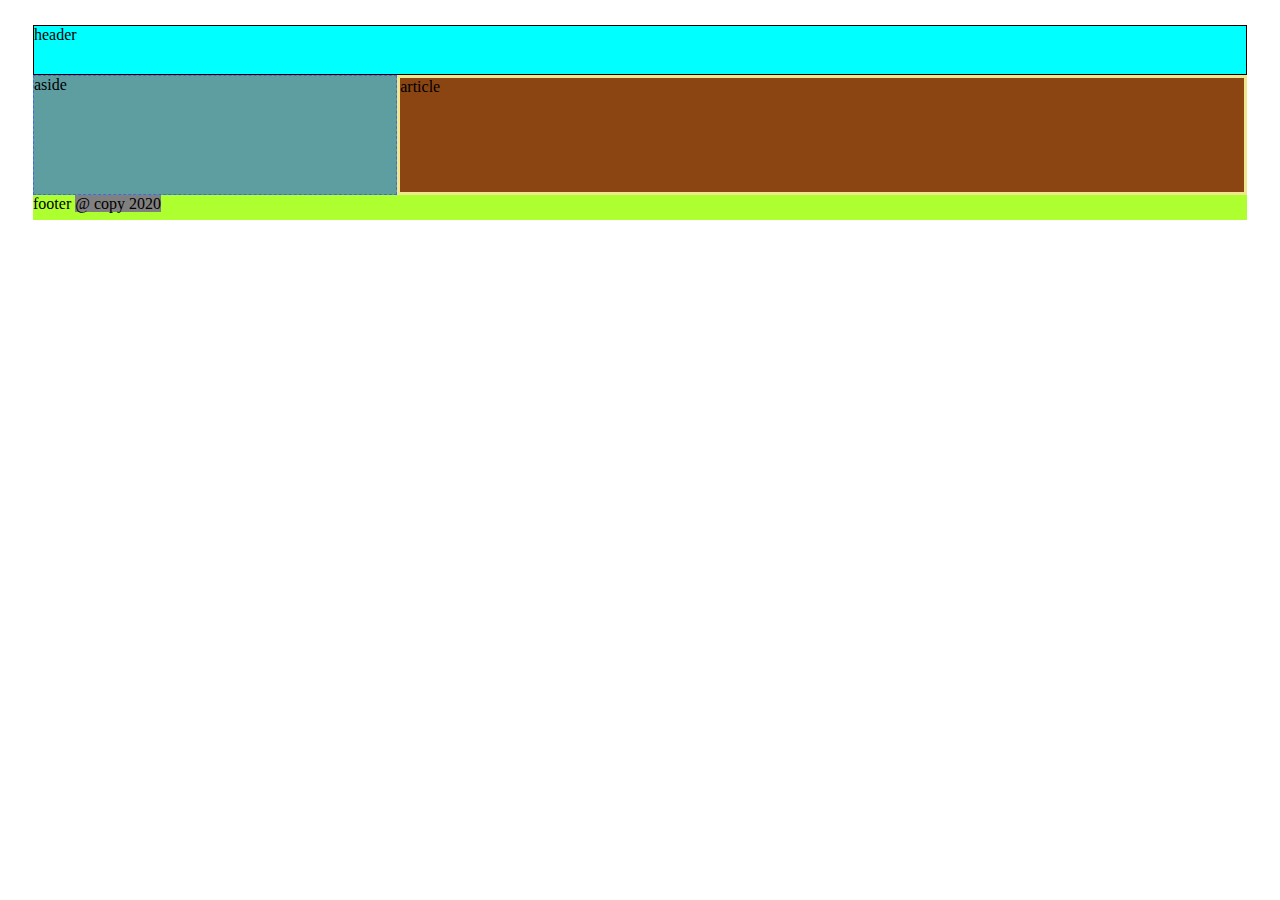
==== Day2/index.html @ ca6be9d4 "day two" ====
<!DOCTYPE html>
<html lang="en">
<head>
    <meta charset="UTF-8">
    <meta name="viewport" content="width=device-width, initial-scale=1.0">
    <meta http-equiv="X-UA-Compatible" content="ie=edge">
    <link rel="stylesheet" href="style.css">
    <title>Css in practice</title>
</head>
<body>
<div class="container">
    <header>
    header
    </header>
    <main>
        <aside>
        aside
        </aside>
        <article>
        article
        </article>
    </main>
    <footer>
        footer <span>@ copy 2020</span>
    </footer>
</div>
</body>
</html>
---- Day2/style.css ----
*{
    box-sizing: border-box;
}
.container{
    margin: 12px;
    padding: 13px;
    height: 92vh;
}
header{
    background-color: aqua;
    height: 50px;
    border: 1px solid black;
}
main{
    background-color: green;
    height: 120px;
}
main aside {
    height: 100%;
    width: 30%;
    float: left;
    background-color: cadetblue;
    border: 1px dashed royalblue;
}
main article {
    background-color: saddlebrown;
    float: right;
    width: 70%;
    border: 3px solid khaki;
    height: 100%;
}
footer{
    background-color: greenyellow;
    height: 25px;
}
footer span {
    background-color: grey;
}
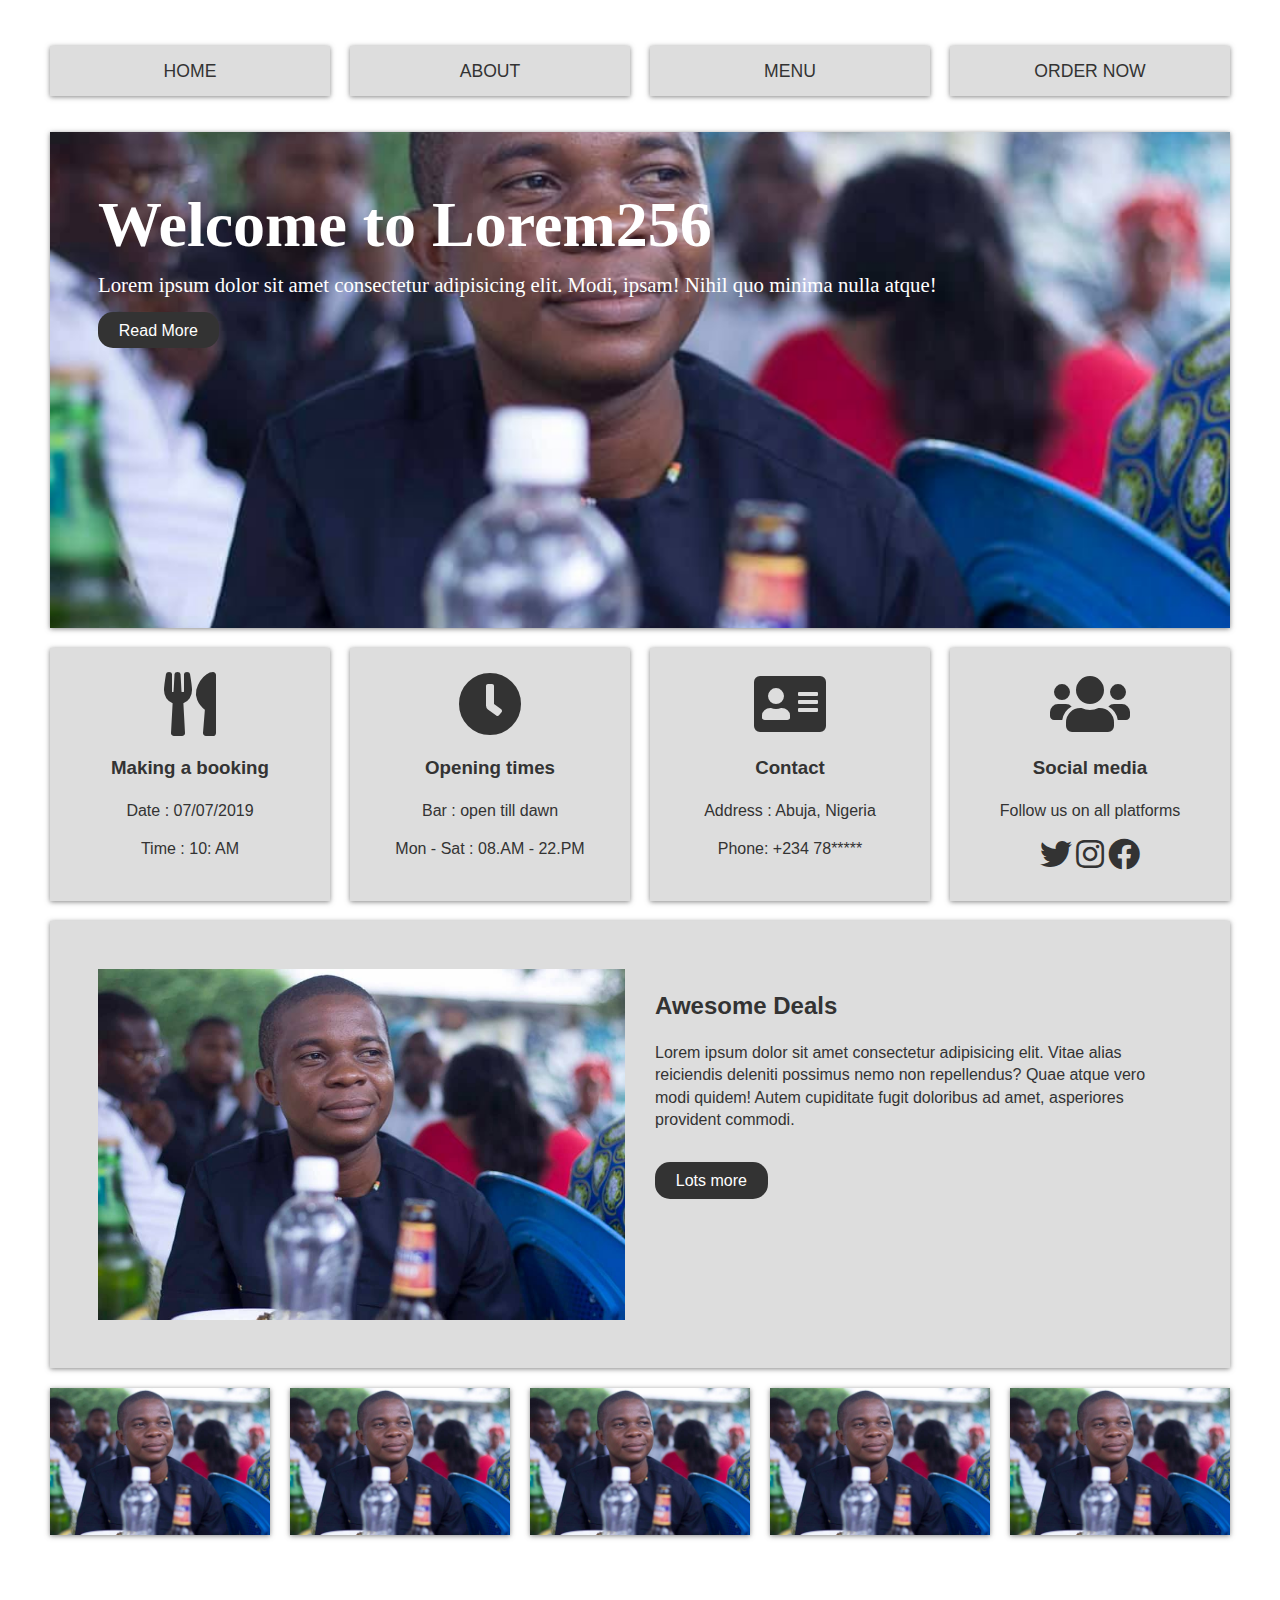
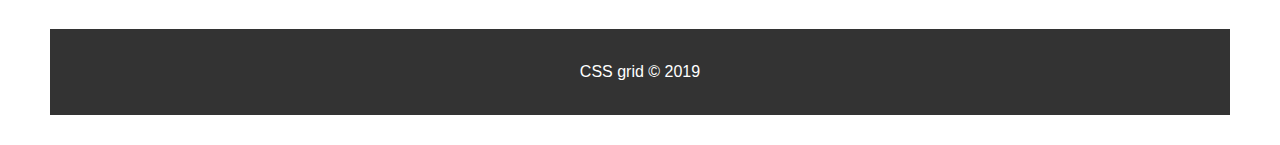
==== commit b0938e57: "Day 3" ====
--- a/Day2/index.html
+++ b/Day2/index.html
@@ -4,25 +4,114 @@
     <meta charset="UTF-8">
     <meta name="viewport" content="width=device-width, initial-scale=1.0">
     <meta http-equiv="X-UA-Compatible" content="ie=edge">
+    <link rel="stylesheet" href="https://use.fontawesome.com/releases/v5.8.2/css/all.css">
     <link rel="stylesheet" href="style.css">
     <title>Css in practice</title>
 </head>
 <body>
-<div class="container">
+<!-- <div class="container">
     <header>
     header
     </header>
     <main>
         <aside>
         aside
+        <div class="box"></div>
         </aside>
         <article>
         article
+        
         </article>
     </main>
     <footer>
         footer <span>@ copy 2020</span>
     </footer>
-</div>
+</div> -->
+
+<!--cube-->
+<!--
+    <div class="view">
+    <div class="cube">
+        <div class="face front">front</div>
+        <div class="face back">back</div>
+        <div class="face left">left</div>
+        <div class="face right">right</div>
+        <div class="face top">top</div>
+        <div class="face bottom">bottom</div>
+    </div>
+</div> -->
+
+<!--GRID SYSTEM-->
+<div class="wrapper">
+    <nav class="main-nav">
+        <ul>
+            <li><a href="#">Home</a></li>
+            <li><a href="#">About</a></li>
+            <li><a href="#">Menu</a></li>
+            <li><a href="#">Order Now</a></li>
+        </ul>
+    </nav>
+
+    <section class="top-container">
+        <header class="showcase">
+            <h1>Welcome to Lorem256</h1>
+            <p>Lorem ipsum dolor sit amet consectetur adipisicing elit. Modi, ipsam! Nihil quo minima nulla atque!</p>
+            <a href="#" class="btn">Read More</a>
+        </header>
+    </section>
+
+    <section class="boxes">
+        <div class="box">
+            <i class="fas fa-utensils fa-4x"></i>
+            <h3>Making a booking</h3>
+            <p><span>Date :</span> 07/07/2019</p>
+            <p><span>Time : </span>10: AM</p>
+        </div>
+        <div class="box">
+            <i class="fas fa-clock fa-4x"></i>
+            <h3>Opening times</h3>
+            <p>Bar : open till dawn</p>
+            <p>Mon - Sat : 08.AM - 22.PM</p>
+        </div>
+        <div class="box">
+            <i class="fas fa-address-card fa-4x"></i>
+            <h3>Contact</h3>
+            <p>Address : Abuja, Nigeria</p>
+            <p>Phone: +234 78*****</p>
+        </div>
+        <div class="box">
+            <i class="fas fa-users fa-4x"></i>
+            <h3>Social media</h3>
+            <p>Follow us on all platforms</p>
+            <i class="fab fa-twitter fa-2x"></i>
+            <i class="fab fa-instagram fa-2x"></i>
+            <i class="fab fa-facebook fa-2x"></i>            
+        </div>
+    </section>
+
+    <section class="info">
+        <img src="img.jpg" alt="">
+        <div>
+            <h2>Awesome Deals</h2>
+            <p>Lorem ipsum dolor sit amet consectetur adipisicing elit. Vitae alias reiciendis deleniti possimus nemo non repellendus?
+                  Quae atque vero modi quidem! Autem cupiditate fugit doloribus ad amet, asperiores provident commodi.</p> <br>
+            <a href="#" class="btn">Lots more</a>
+        </div>
+    </section>
+    <!-- Portfolio -->
+    <section class="portfolio">
+        <img src="img.jpg" alt="">
+        <img src="img.jpg" alt="">
+        <img src="img.jpg" alt="">
+        <img src="img.jpg" alt="">
+        <img src="img.jpg" alt="">
+    </section><br>
+
+    <!-- Footer -->
+    <footer>
+        <p>CSS grid &copy; 2019</p>
+    </footer>
+    </div>
+<!-- Wrapper Ends -->
 </body>
 </html>--- a/Day2/style.css
+++ b/Day2/style.css
@@ -1,3 +1,5 @@
+/* 
+start here
 *{
     box-sizing: border-box;
 }
@@ -36,3 +38,175 @@
 footer span {
     background-color: grey;
 }
+main aside div.box{
+    height: 80px;
+    width: 100px;
+    border: 1px solid black;
+    margin-left: 1rem;
+    box-shadow: 5px 5px 10px #000;
+    border-radius: 15px;
+    background-color: cadetblue;
+} */
+
+/*CUBE*/
+/* 
+.view{
+    width: 200px;
+    height: 200px;
+    perspective: 300px;
+}
+.cube{
+    width: 100%;
+    height: 100%;
+    position: relative;
+    transform-style: preserve-3d;
+    transform: translateX(50px) translateY(50px);
+}
+.face {
+    position: absolute;
+    width: 100px;
+    height: 100px;
+    background: transparent;
+    border: 2px solid red;
+    text-align: center;
+    line-height: 100px;
+    border-radius: 10px;
+}
+.front{
+    transform: rotateY(0deg) translateZ(50px);
+}
+.right{
+    transform: rotateY(90deg) translateZ(50px);
+}
+.back{
+    transform: rotateY(180deg) translateZ(50px);
+}
+.left{
+    transform: rotateY(-90deg) translateZ(50px);
+}
+.top{
+    transform: rotateX(90deg) translateZ(50px);
+}
+.bottom{
+    transform: rotateX(-90deg) translateZ(50px);
+} */
+
+/*GRID SYSTEM*/
+/* CSS Variables */
+:root {
+    --primary: #ddd;
+    --darker: #333;
+    --lighter: #fff;
+    --shadow: 0 1px 5px rgba(104, 104, 104, 0.8);
+  }
+html {
+    box-sizing: border-box;
+    font-family: Arial, Helvetica, sans-serif;
+    color: var(--darker);
+} 
+body {
+    background: #fff;
+    margin: 30px 50px;
+    line-height: 1.4;
+}
+
+.btn {
+    background: var(--darker);
+    color: var(--lighter);
+    padding: 0.6rem 1.3rem;
+    text-decoration: none;
+    border-radius: 15px;
+}
+img {
+    max-width: 100%;
+}
+.wrapper {
+    display: grid;
+    grid-gap: 20px;
+}
+
+/* Navigation */
+.main-nav ul {
+    display: grid;
+    grid-gap: 20px;
+    padding: 0;
+    list-style: none;
+    grid-template-columns: repeat(4, 1fr);
+} 
+.main-nav a {
+    background: var(--primary);
+    display: block;
+    text-decoration: none;
+    padding: 0.8rem;
+    text-align: center;
+    color: var(--dark);
+    text-transform: uppercase;
+    font-size: 1.1rem;
+    box-shadow: var(--shadow);
+}
+.main-nav a:hover {
+    background: var(--darker);
+    color: var(--lighter);
+}
+
+.showcase {
+    min-height: 400px;
+    background: url(img.jpg);
+    background-size: cover;
+    background-position: center;
+    padding: 3rem;
+    align-items: center;
+    justify-content: center;
+    box-shadow: var(--shadow);
+}
+.showcase h1 {
+    font-size: 4rem;
+    margin-bottom: 0;
+    color: var(--lighter);
+}
+.showcase p,h1 {
+    font-size: 1.3rem;
+    margin-top: 0;
+    color: var(--lighter);
+    font-family: cursive;
+}
+
+.boxes {
+    display: grid;
+    grid-gap: 20px;
+    grid-template-columns: repeat(auto-fit, minmax(200px, 1fr));
+}
+.box {
+    background: var(--primary);
+    text-align: center;
+    padding: 1.5rem 2rem;
+    box-shadow: var(--shadow);
+}
+
+/* Info */
+.info {
+    background: var(--primary);
+    box-shadow: var(--shadow);
+    display: grid;
+    grid-gap: 30px;
+    grid-template-columns: repeat(2, 1fr);
+    padding: 3rem;
+}
+/* Portfolio */
+.portfolio {
+    display: grid;
+    grid-gap: 20px;
+    grid-template-columns: repeat(auto-fit, minmax(200px, 1fr));
+} 
+.portfolio img {
+    width: 100%;
+    box-shadow: var(--shadow);
+}
+/* Footer */
+footer {
+    margin-top: 2rem;
+    background: var(--darker);
+    color: var(--lighter);
+    text-align: center;
+    padding: 1rem;
+}